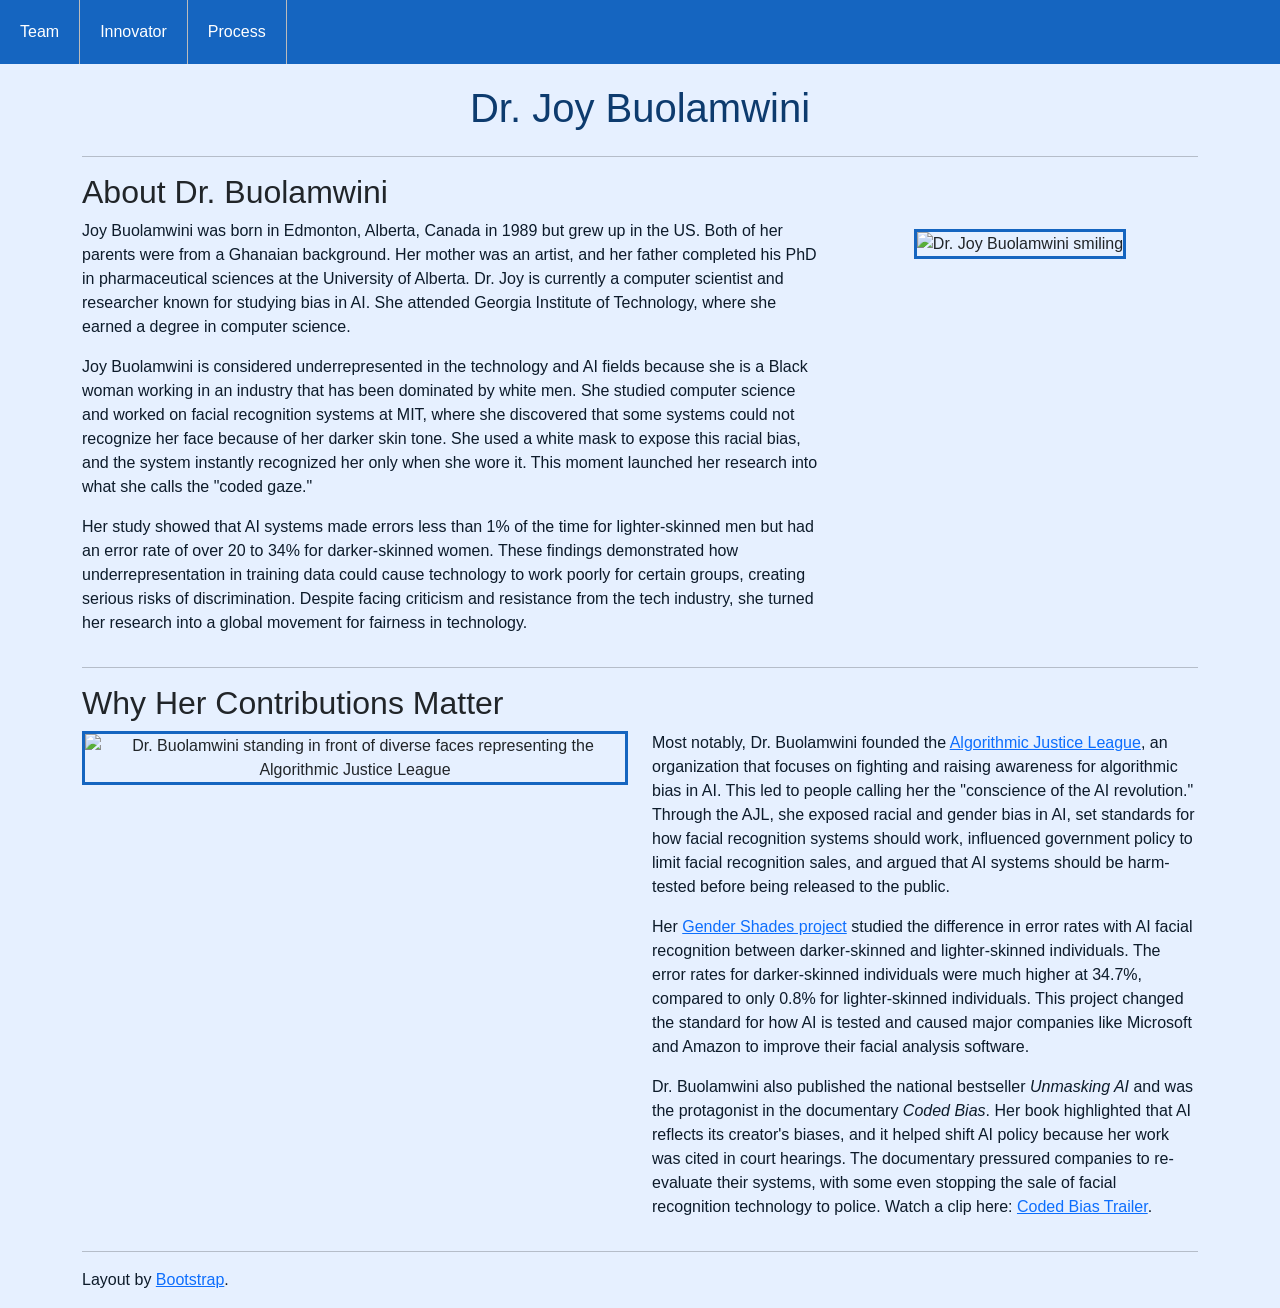
==== innovator.html @ 5451284b "Update innovator.html" ====
<!DOCTYPE html>
<html lang="en">
<head>
    <meta charset="UTF-8">
    <meta name="viewport" content="width=device-width, initial-scale=1.0">
    <title>Innovator</title>
    <link href="https://cdn.jsdelivr.net/npm/bootstrap@5.3.3/dist/css/bootstrap.min.css" rel="stylesheet">
    <link rel="stylesheet" href="project.css">
</head>
<body>
    <ul>
        <li><a href="index.html">Team</a></li>
        <li><a href="innovator.html">Innovator</a></li>
        <li><a href="process.html">Process</a></li>
    </ul>
    <div class="container">
        <div class="row">
            <div class="col-md-12 text-center">
                <h1>Dr. Joy Buolamwini</h1>
            </div>
        </div>
        <hr>
        <div class="row">
            <div class="col-md-12">
                <h2>About Dr. Buolamwini</h2>
            </div>
        </div>
        <div class="row">
            <div class="col-md-8">
                <p>Joy Buolamwini was born in Edmonton, Alberta, Canada in 1989 but grew up in the US. Both of her parents were from a Ghanaian background. Her mother was an artist, and her father completed his PhD in pharmaceutical sciences at the University of Alberta. Dr. Joy is currently a computer scientist and researcher known for studying bias in AI. She attended Georgia Institute of Technology, where she earned a degree in computer science.</p>
                <p>Joy Buolamwini is considered underrepresented in the technology and AI fields because she is a Black woman working in an industry that has been dominated by white men. She studied computer science and worked on facial recognition systems at MIT, where she discovered that some systems could not recognize her face because of her darker skin tone. She used a white mask to expose this racial bias, and the system instantly recognized her only when she wore it. This moment launched her research into what she calls the "coded gaze."</p>
                <p>Her study showed that AI systems made errors less than 1% of the time for lighter-skinned men but had an error rate of over 20 to 34% for darker-skinned women. These findings demonstrated how underrepresentation in training data could cause technology to work poorly for certain groups, creating serious risks of discrimination. Despite facing criticism and resistance from the tech industry, she turned her research into a global movement for fairness in technology.</p>
            </div>
            <div class="col-md-4 text-center">
                <img src="images/DrBuolamwini.jpg" alt="Dr. Joy Buolamwini smiling" class="img-fluid joyphoto" width="300px" height="300px">
            </div>
        </div>
        <hr>
        <div class="row">
            <div class="col-md-12">
                <h2>Why Her Contributions Matter</h2>
            </div>
        </div>
        <div class="row">
            <div class="col-md-6 text-center">
                <img src="https://github.com/user-attachments/assets/53ff649b-d343-4ac8-84f0-b4482385137e" alt="Dr. Buolamwini standing in front of diverse faces representing the Algorithmic Justice League" class="img-fluid contribphoto" width="600" height="600">
            </div>
            <div class="col-md-6">
                <p>Most notably, Dr. Buolamwini founded the <a href="https://www.ajl.org/">Algorithmic Justice League</a>, an organization that focuses on fighting and raising awareness for algorithmic bias in AI. This led to people calling her the "conscience of the AI revolution." Through the AJL, she exposed racial and gender bias in AI, set standards for how facial recognition systems should work, influenced government policy to limit facial recognition sales, and argued that AI systems should be harm-tested before being released to the public.</p>
                <p>Her <a href="https://www.media.mit.edu/projects/gender-shades/overview/">Gender Shades project</a> studied the difference in error rates with AI facial recognition between darker-skinned and lighter-skinned individuals. The error rates for darker-skinned individuals were much higher at 34.7%, compared to only 0.8% for lighter-skinned individuals. This project changed the standard for how AI is tested and caused major companies like Microsoft and Amazon to improve their facial analysis software.</p>
                <p>Dr. Buolamwini also published the national bestseller <em>Unmasking AI</em> and was the protagonist in the documentary <em>Coded Bias</em>. Her book highlighted that AI reflects its creator's biases, and it helped shift AI policy because her work was cited in court hearings. The documentary pressured companies to re-evaluate their systems, with some even stopping the sale of facial recognition technology to police. Watch a clip here: <a href="https://www.youtube.com/watch?v=QxuyfWoVV98">Coded Bias Trailer</a>.</p>
            </div>
        </div>
        <hr>
        <div class="row">
            <div class="col-md-12">
                <p>Layout by <a href="https://getbootstrap.com/">Bootstrap</a>.</p>
            </div>
        </div>
    </div>
</body>
</html>
---- project.css ----
ul{
    overflow: hidden;
    margin: 0;
    padding: 0;
    background-color: #1565c0;
}
li{
    list-style-type: none;
    float: left;
    border-right-color: #bbb;
    border-right-width: 1px;
    border-right-style: solid;
}
li a{
    display: block;
    color: white;
    padding: 20px;
    text-align: center;
    text-decoration: none;
    background-color: #1565c0;
}
li a:hover{
    background-color: #111;
}
body{
    background-color: #e3f0fc;
}
h1{
    color: #0d3b6e;
    margin-top: 20px;
}
h3{
    color: #1565c0;
}
p{
    color: #0d1b2a;
}
.secheading{
    color: white;
    background-color: #1565c0;
    padding-top: 8px;
    padding-bottom: 8px;
    padding-left: 12px;
    padding-right: 12px;
}
.joyphoto{
    border-style: solid;
    border-color: #1565c0;
    border-width: 3px;
    margin-top: 10px;
}
.contribphoto{
    border-style: solid;
    border-color: #1565c0;
    border-width: 3px;
    margin-bottom: 10px;
}
body {
    font-family: Arial, sans-serif;
    margin: 0;
    background: #e6f0ff;
}
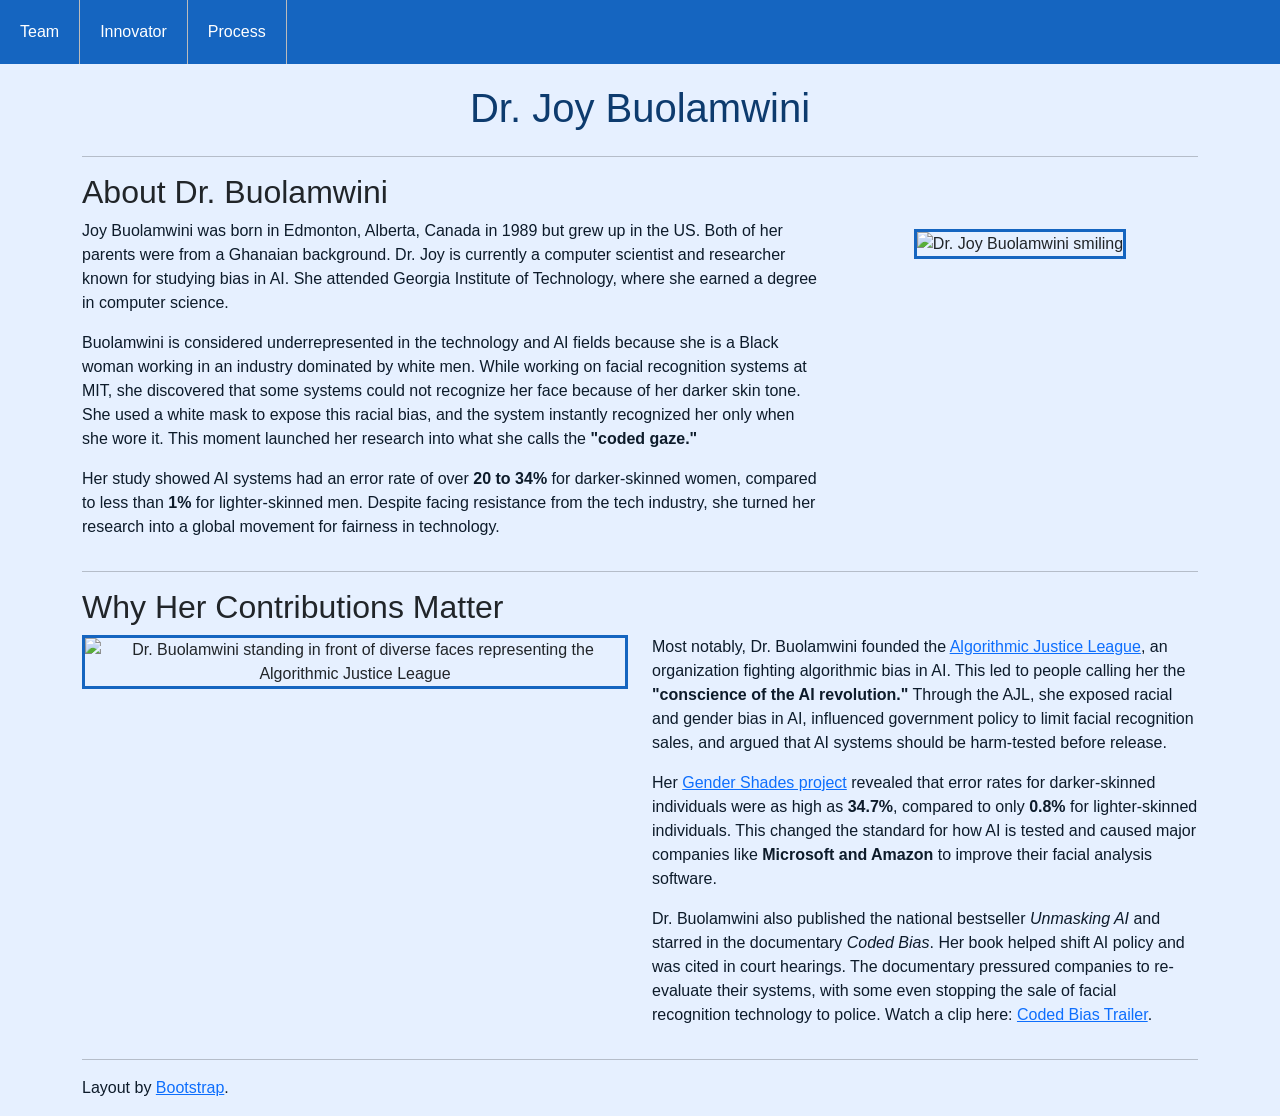
==== commit 739fd304: "Update innovator.html" ====
--- a/innovator.html
+++ b/innovator.html
@@ -27,12 +27,12 @@
         </div>
         <div class="row">
             <div class="col-md-8">
-                <p>Joy Buolamwini was born in Edmonton, Alberta, Canada in 1989 but grew up in the US. Both of her parents were from a Ghanaian background. Her mother was an artist, and her father completed his PhD in pharmaceutical sciences at the University of Alberta. Dr. Joy is currently a computer scientist and researcher known for studying bias in AI. She attended Georgia Institute of Technology, where she earned a degree in computer science.</p>
-                <p>Joy Buolamwini is considered underrepresented in the technology and AI fields because she is a Black woman working in an industry that has been dominated by white men. She studied computer science and worked on facial recognition systems at MIT, where she discovered that some systems could not recognize her face because of her darker skin tone. She used a white mask to expose this racial bias, and the system instantly recognized her only when she wore it. This moment launched her research into what she calls the "coded gaze."</p>
-                <p>Her study showed that AI systems made errors less than 1% of the time for lighter-skinned men but had an error rate of over 20 to 34% for darker-skinned women. These findings demonstrated how underrepresentation in training data could cause technology to work poorly for certain groups, creating serious risks of discrimination. Despite facing criticism and resistance from the tech industry, she turned her research into a global movement for fairness in technology.</p>
+                <p>Joy Buolamwini was born in Edmonton, Alberta, Canada in 1989 but grew up in the US. Both of her parents were from a Ghanaian background. Dr. Joy is currently a computer scientist and researcher known for studying bias in AI. She attended Georgia Institute of Technology, where she earned a degree in computer science.</p>
+                <p>Buolamwini is considered underrepresented in the technology and AI fields because she is a Black woman working in an industry dominated by white men. While working on facial recognition systems at MIT, she discovered that some systems could not recognize her face because of her darker skin tone. She used a white mask to expose this racial bias, and the system instantly recognized her only when she wore it. This moment launched her research into what she calls the <strong>"coded gaze."</strong></p>
+                <p>Her study showed AI systems had an error rate of over <strong>20 to 34%</strong> for darker-skinned women, compared to less than <strong>1%</strong> for lighter-skinned men. Despite facing resistance from the tech industry, she turned her research into a global movement for fairness in technology.</p>
             </div>
             <div class="col-md-4 text-center">
-                <img src="images/DrBuolamwini.jpg" alt="Dr. Joy Buolamwini smiling" class="img-fluid joyphoto" width="300px" height="300px">
+                <img src="https://i.imgur.com/vTzau2a.jpeg" alt="Dr. Joy Buolamwini smiling" class="img-fluid joyphoto" width="300px" height="300px">
             </div>
         </div>
         <hr>
@@ -43,12 +43,12 @@
         </div>
         <div class="row">
             <div class="col-md-6 text-center">
-                <img src="https://github.com/user-attachments/assets/53ff649b-d343-4ac8-84f0-b4482385137e" alt="Dr. Buolamwini standing in front of diverse faces representing the Algorithmic Justice League" class="img-fluid contribphoto" width="600" height="600">
+                <img src="https://i.imgur.com/SRKcx51.jpeg" alt="Dr. Buolamwini standing in front of diverse faces representing the Algorithmic Justice League" class="img-fluid contribphoto" width="600px" height="600px">
             </div>
             <div class="col-md-6">
-                <p>Most notably, Dr. Buolamwini founded the <a href="https://www.ajl.org/">Algorithmic Justice League</a>, an organization that focuses on fighting and raising awareness for algorithmic bias in AI. This led to people calling her the "conscience of the AI revolution." Through the AJL, she exposed racial and gender bias in AI, set standards for how facial recognition systems should work, influenced government policy to limit facial recognition sales, and argued that AI systems should be harm-tested before being released to the public.</p>
-                <p>Her <a href="https://www.media.mit.edu/projects/gender-shades/overview/">Gender Shades project</a> studied the difference in error rates with AI facial recognition between darker-skinned and lighter-skinned individuals. The error rates for darker-skinned individuals were much higher at 34.7%, compared to only 0.8% for lighter-skinned individuals. This project changed the standard for how AI is tested and caused major companies like Microsoft and Amazon to improve their facial analysis software.</p>
-                <p>Dr. Buolamwini also published the national bestseller <em>Unmasking AI</em> and was the protagonist in the documentary <em>Coded Bias</em>. Her book highlighted that AI reflects its creator's biases, and it helped shift AI policy because her work was cited in court hearings. The documentary pressured companies to re-evaluate their systems, with some even stopping the sale of facial recognition technology to police. Watch a clip here: <a href="https://www.youtube.com/watch?v=QxuyfWoVV98">Coded Bias Trailer</a>.</p>
+                <p>Most notably, Dr. Buolamwini founded the <a href="https://www.ajl.org/">Algorithmic Justice League</a>, an organization fighting algorithmic bias in AI. This led to people calling her the <strong>"conscience of the AI revolution."</strong> Through the AJL, she exposed racial and gender bias in AI, influenced government policy to limit facial recognition sales, and argued that AI systems should be harm-tested before release.</p>
+                <p>Her <a href="https://www.media.mit.edu/projects/gender-shades/overview/">Gender Shades project</a> revealed that error rates for darker-skinned individuals were as high as <strong>34.7%</strong>, compared to only <strong>0.8%</strong> for lighter-skinned individuals. This changed the standard for how AI is tested and caused major companies like <strong>Microsoft and Amazon</strong> to improve their facial analysis software.</p>
+                <p>Dr. Buolamwini also published the national bestseller <em>Unmasking AI</em> and starred in the documentary <em>Coded Bias</em>. Her book helped shift AI policy and was cited in court hearings. The documentary pressured companies to re-evaluate their systems, with some even stopping the sale of facial recognition technology to police. Watch a clip here: <a href="https://www.youtube.com/watch?v=QxuyfWoVV98">Coded Bias Trailer</a>.</p>
             </div>
         </div>
         <hr>
--- a/project.css
+++ b/project.css
@@ -55,8 +55,29 @@
     border-width: 3px;
     margin-bottom: 10px;
 }
-body {
+body{
     font-family: Arial, sans-serif;
     margin: 0;
     background: #e6f0ff;
 }
+.memberphoto{
+    border-style: solid;
+    border-color: #1565c0;
+    border-width: 3px;
+    margin-top: 15px;
+    margin-bottom: 10px;
+    width: 250px;
+    height: 250px;
+}
+.processfont{
+    font-size: 18px;
+}
+.vizphoto{
+    border-style: solid;
+    border-color: #1565c0;
+    border-width: 3px;
+    margin-top: 15px;
+    margin-bottom: 10px;
+    width: 450px;
+    height: 300px;
+}
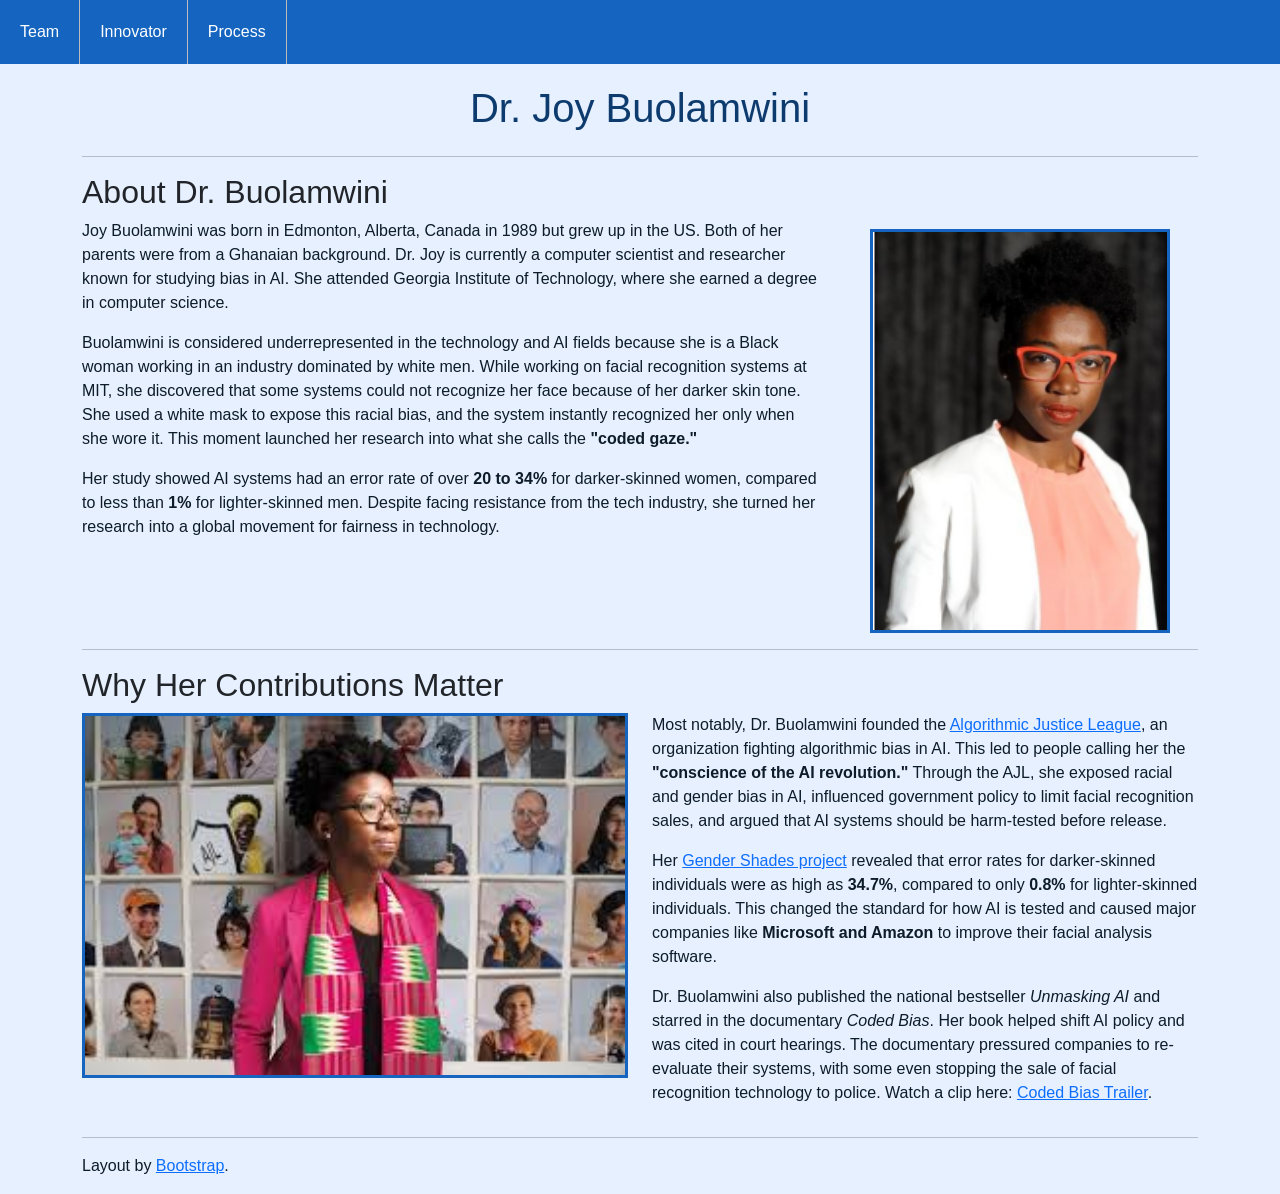
==== commit 00056d30: "Update innovator.html" ====
--- a/innovator.html
+++ b/innovator.html
@@ -32,7 +32,7 @@
                 <p>Her study showed AI systems had an error rate of over <strong>20 to 34%</strong> for darker-skinned women, compared to less than <strong>1%</strong> for lighter-skinned men. Despite facing resistance from the tech industry, she turned her research into a global movement for fairness in technology.</p>
             </div>
             <div class="col-md-4 text-center">
-                <img src="https://i.imgur.com/vTzau2a.jpeg" alt="Dr. Joy Buolamwini smiling" class="img-fluid joyphoto" width="300px" height="300px">
+                <img src="Dr Buolamwini.jpg.png" alt="Dr. Joy Buolamwini smiling" class="img-fluid joyphoto" width="300px" height="300px">
             </div>
         </div>
         <hr>
@@ -43,7 +43,7 @@
         </div>
         <div class="row">
             <div class="col-md-6 text-center">
-                <img src="https://i.imgur.com/SRKcx51.jpeg" alt="Dr. Buolamwini standing in front of diverse faces representing the Algorithmic Justice League" class="img-fluid contribphoto" width="600px" height="600px">
+                <img src="ajl.jpg" alt="Dr. Buolamwini standing in front of diverse faces representing the Algorithmic Justice League" class="img-fluid contribphoto" width="600px" height="600px">
             </div>
             <div class="col-md-6">
                 <p>Most notably, Dr. Buolamwini founded the <a href="https://www.ajl.org/">Algorithmic Justice League</a>, an organization fighting algorithmic bias in AI. This led to people calling her the <strong>"conscience of the AI revolution."</strong> Through the AJL, she exposed racial and gender bias in AI, influenced government policy to limit facial recognition sales, and argued that AI systems should be harm-tested before release.</p>
--- a/project.css
+++ b/project.css
@@ -78,6 +78,6 @@
     border-width: 3px;
     margin-top: 15px;
     margin-bottom: 10px;
-    width: 450px;
-    height: 300px;
+    width: 500px;
+    height: 250px;
 }
